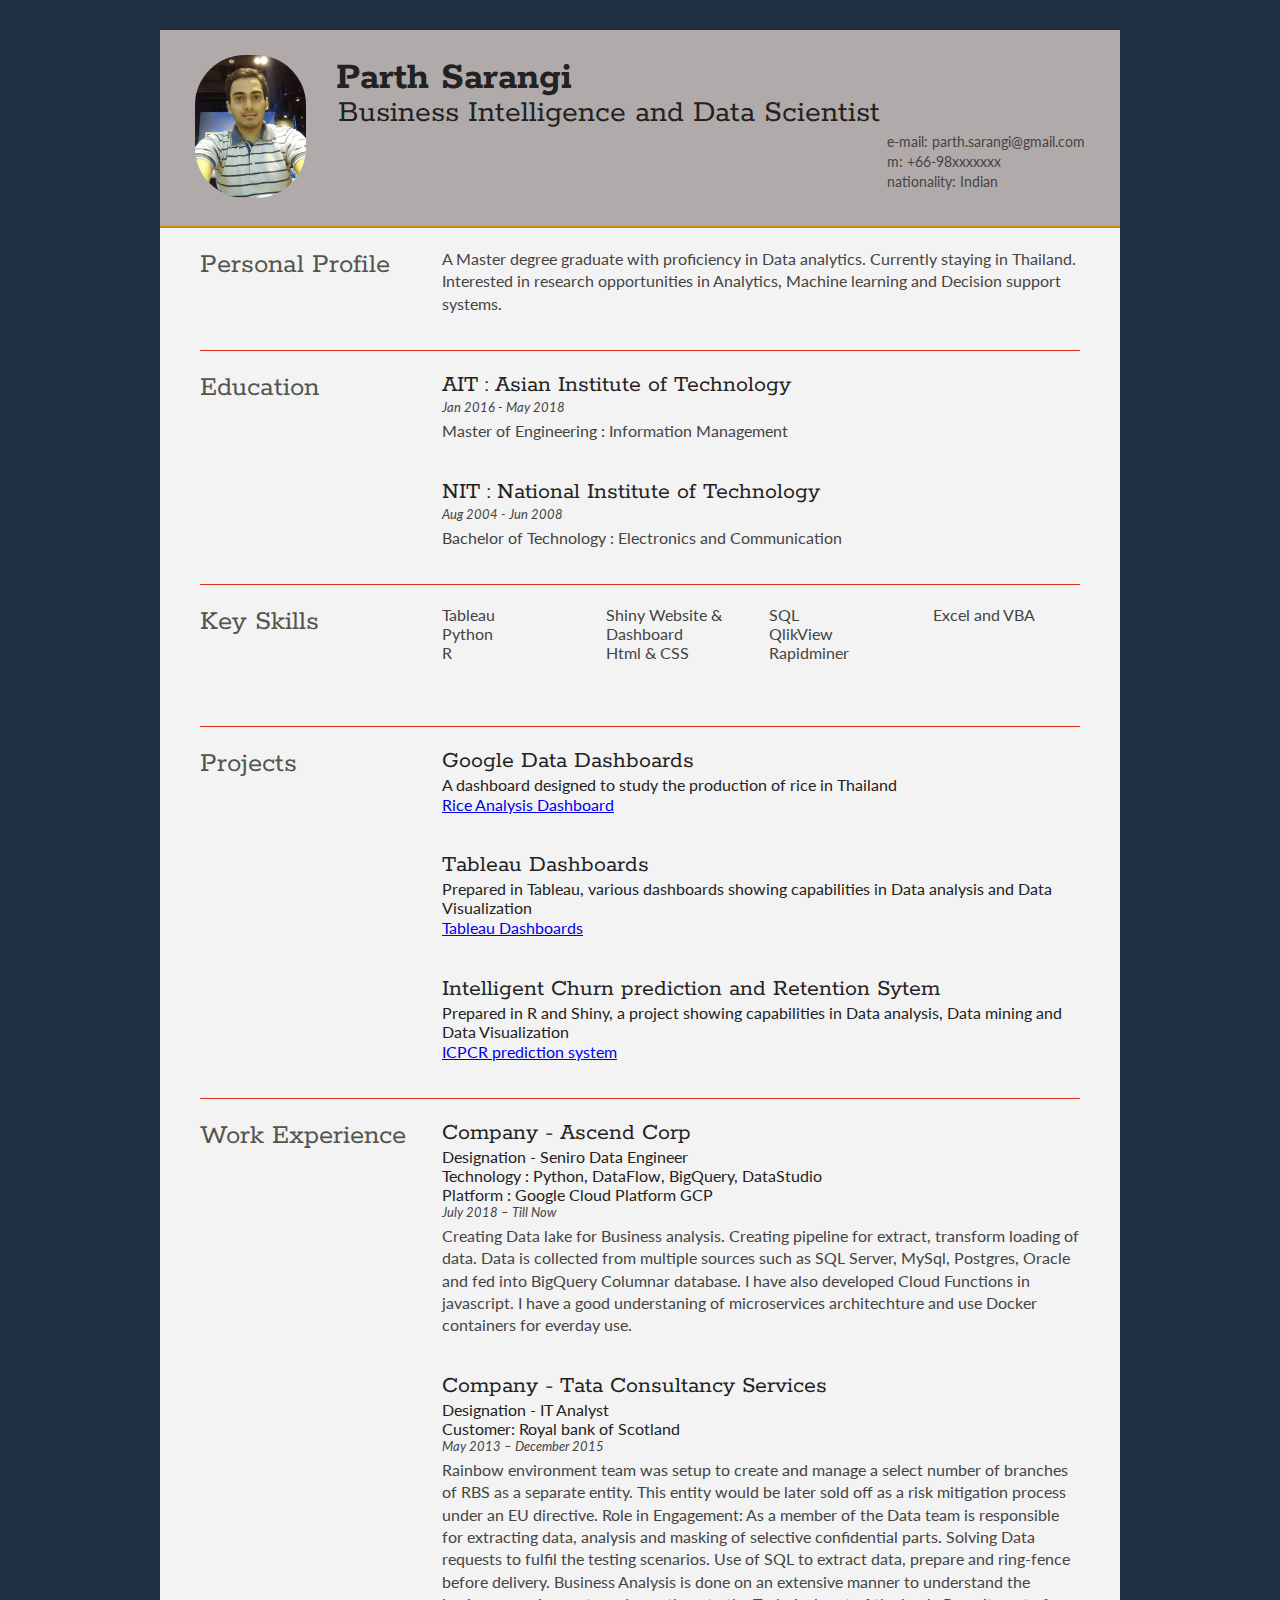
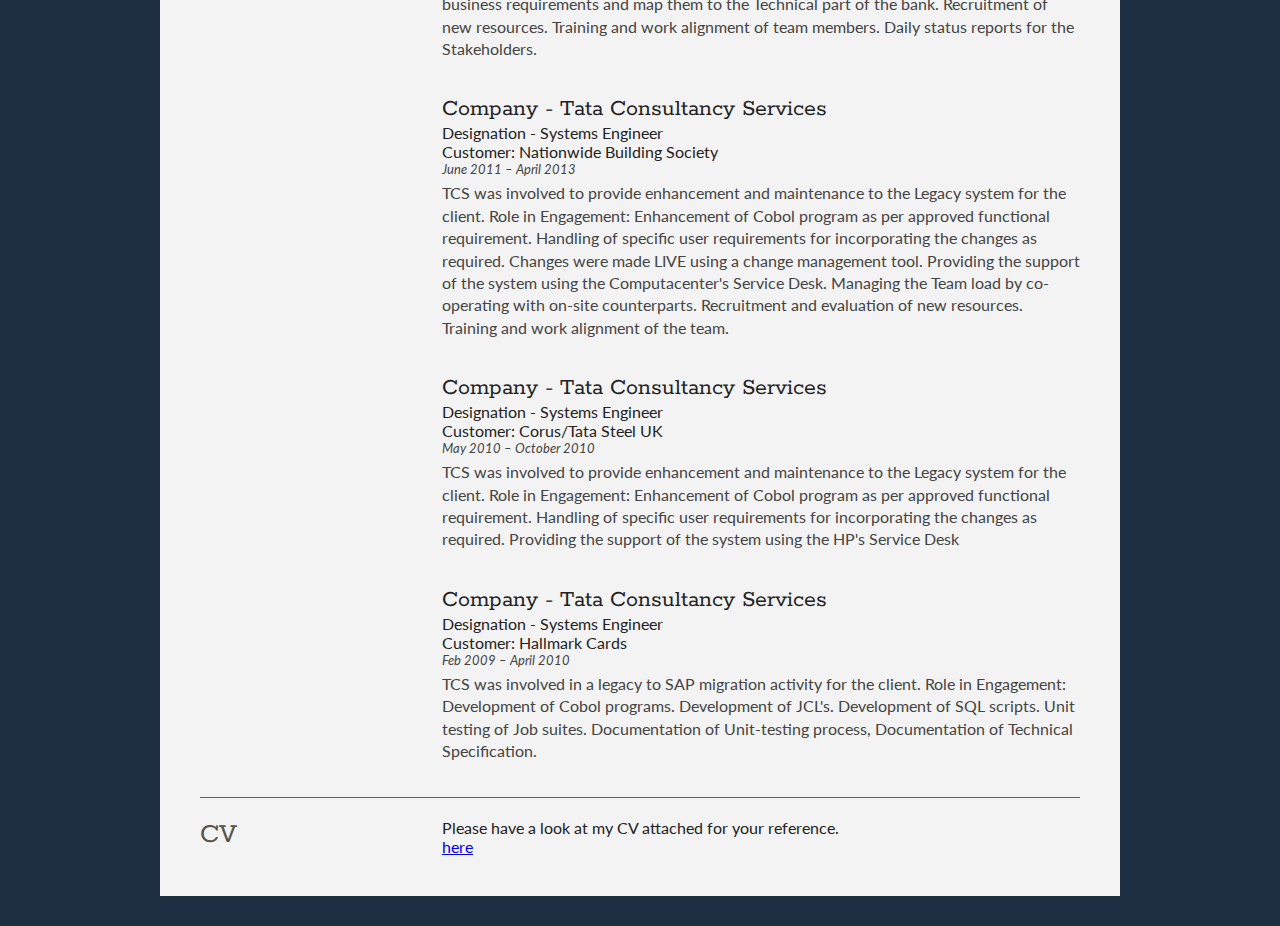
==== index.html @ 158eecb5 "updated the title" ====
<!DOCTYPE html>
<html>
<head>
	<title>Parth Sarangi - Curriculum Vitae</title>

	<meta name="viewport" content="width=device-width"/>
	<meta name="description" content="The Curriculum Vitae of Parth Sarangi."/>
	<meta charset="UTF-8">

	<link type="text/css" rel="stylesheet" href="style.css">
	<link href='http://fonts.googleapis.com/css?family=Rokkitt:400,700|Lato:400,300' rel='stylesheet' type='text/css'>

	<!--[if lt IE 9]>
	<script src="//html5shiv.googlecode.com/svn/trunk/html5.js"></script>
	<![endif]-->
</head>
<body id="top">
	<div id="cv" class="instaFade">
		<div class="mainDetails">
			<div id="headshot" class="quickFade">
				<img src="profile.jpg" alt="Alan Smith" />
			</div>

			<div id="name">
				<h1 class="quickFade delayTwo">Parth Sarangi</h1>
				<h2 class="quickFade delayThree">Business Intelligence and Data Scientist</h2>
			</div>

			<div id="contactDetails" class="quickFade delayFour">
				<ul>
					<li>e-mail: <a href="mailto:parth.sarangi@gmail.com" target="_blank">parth.sarangi@gmail.com</a></li>
					<!-- <li>web: <a target="_blank" href="http://www.spaxx.tk">www.spaxx.tx</a></li> -->
					<li>m: +66-98xxxxxxx</li>
					<li>nationality: Indian</li>
				</ul>
			</div>
			<div class="clear"></div>
		</div>

		<div id="mainArea" class="quickFade delayFive">
			<section>
				<article>
					<div class="sectionTitle">
						<h1>Personal Profile</h1>
					</div>

					<div class="sectionContent">
						<p>A Master degree graduate with proficiency in Data analytics. Currently staying in Thailand. Interested in research opportunities in Analytics, Machine learning and Decision support systems. </p>
					</div>
				</article>
				<div class="clear"></div>
			</section>
<!-- # adding commit -->
			<section>
				<div class="sectionTitle">
					<h1>Education</h1>
				</div>

				<div class="sectionContent">
					<article>
						<h2>AIT : Asian Institute of Technology</h2>
						<p class="subDetails">Jan 2016 - May 2018</p>
						<p>Master of Engineering : Information Management</p>
					</article>

					<article>
						<h2>NIT : National Institute of Technology</h2>
						<p class="subDetails">Aug 2004 - Jun 2008</p>
						<p>Bachelor of Technology : Electronics and Communication</p>
					</article>
				</div>
				<div class="clear"></div>
			</section>

			<section>
				<div class="sectionTitle">
					<h1>Key Skills</h1>
				</div>

				<div class="sectionContent">
					<ul class="keySkills">
                        <li>Tableau</li>
						<li>Python</li>
						<li>R</li>
						<li>Shiny Website &amp; Dashboard</li>
						<li>Html &amp; CSS</li>
						<li>SQL</li>
						<li>QlikView</li>
						<li>Rapidminer</li>
						<li>Excel and VBA</li>
						<li></li>
					</ul>
				</div>
				<div class="clear"></div>
			</section>

            <section>
                <div class="sectionTitle">
                    <h1>Projects</h1>
                </div>
                <div class="sectionContent">
										<article class="">
											<h2>Google Data Dashboards</h2>
											<h3>A dashboard designed to study the production of rice in Thailand</h3>
											<p>
											<a href="https://datastudio.google.com/reporting/ca6092b3-0557-4b6c-a7a0-af77e5c30822" target="_blank">Rice Analysis Dashboard</a>
											</p>
										</article>
										<article class="">
                        <h2>Tableau Dashboards</h2>
                        <h3>Prepared in Tableau, various dashboards showing capabilities in Data analysis and Data Visualization</h3>
                        <p>
                        <a href="https://public.tableau.com/profile/parth3690#!/" target="_blank">Tableau Dashboards</a>
                        </p>
                    </article>
                </div>
                <div class="sectionContent">
                        <article class="">
                            <h2>Intelligent Churn prediction and Retention Sytem</h2>
                            <h3>Prepared in R and Shiny, a project showing capabilities in Data analysis, Data mining and Data Visualization</h3>
                            <p>
                            <a href="https://parths-shiny.shinyapps.io/template_shiny/" target="_blank">ICPCR prediction system</a>
                            </p>
                        </article>
                    </div>
                    <div class="clear"></div>
            </section>


			<section>
				<div class="sectionTitle">
					<h1>Work Experience</h1>
				</div>

				<div class="sectionContent">
					<article>
						<h2>Company - Ascend Corp</h2>
						<h3>Designation - Seniro Data Engineer</h3>
						<h4>Technology : Python, DataFlow, BigQuery, DataStudio</h4>
						<h4>Platform : Google Cloud Platform GCP</h4>

						<p class="subDetails">July 2018 – Till Now</p>
						<p>Creating Data lake for Business analysis.
						Creating pipeline for extract, transform loading of data.
						Data is collected from multiple sources such as SQL Server, MySql, Postgres, Oracle and fed into BigQuery Columnar database.
						 I have also developed Cloud Functions in javascript. I have a good understaning of microservices architechture and use Docker containers for everday use.
					</p>
					</article>
					<article>
						<h2>Company - Tata Consultancy Services</h2>
						<h3>Designation - IT Analyst</h3>
						<h4>Customer: Royal bank of Scotland</h4>
						<p class="subDetails">May 2013 – December 2015</p>
						<p>Rainbow environment team was setup to create and manage a select number of  branches of RBS as a separate entity. This entity would be later sold off as a risk mitigation process under an EU directive. Role in Engagement: As a member of the Data team is responsible for extracting data, analysis and masking of selective confidential parts. Solving Data requests to fulfil the testing scenarios. Use of SQL to extract data, prepare and ring-fence before delivery. Business Analysis is done on an extensive manner to understand the business requirements and map them to the Technical part of the bank. Recruitment of new resources. Training and work alignment of team members. Daily status reports for the Stakeholders.</p>
					</article>

					<article>
						<h2>Company - Tata Consultancy Services</h2>
						<h3>Designation - Systems Engineer</h3>
						<h4>Customer: Nationwide Building Society</h4>
						<p class="subDetails">June 2011 – April 2013</p>
						<p>TCS was involved to provide enhancement and maintenance to the Legacy system for the client. Role in Engagement: Enhancement of Cobol program as per approved functional requirement. Handling of specific user requirements for incorporating the changes as required. Changes were made LIVE using a change management tool. Providing the support of the system using the Computacenter's Service Desk. Managing the Team load by co-operating with on-site counterparts. Recruitment and evaluation of new resources. Training and work alignment of the team.</p>
					</article>

					<article>
						<h2>Company - Tata Consultancy Services</h2>
						<h3>Designation - Systems Engineer</h3>
						<h4>Customer: Corus/Tata Steel UK</h4>
						<p class="subDetails">May 2010 – October 2010</p>
						<p>TCS was involved to provide enhancement and maintenance to the Legacy system for the client. Role in Engagement: Enhancement of Cobol program as per approved functional requirement. Handling of specific user requirements for incorporating the changes as required. Providing the support of the system using the HP's Service Desk</p>
					</article>

					<article>
						<h2>Company - Tata Consultancy Services</h2>
						<h3>Designation - Systems Engineer</h3>
						<h4>Customer: Hallmark Cards</h4>
						<p class="subDetails">Feb 2009 – April 2010</p>
						<p>TCS was involved in a legacy to SAP migration activity for the client. Role in    Engagement: Development of Cobol programs. Development of JCL's. Development of SQL scripts. Unit testing of Job suites. Documentation of Unit-testing process,
							Documentation of Technical Specification.</p>
						</article>
					</div>
					<div class="clear"></div>
				</section>


<section>
	<div class="sectionTitle">
		<h1>CV</h1>
	</div>
	<div class="sectionContent">
		<article>
			Please have a look at my CV attached for your reference. <br>
			<a href="newCV.pdf" target="blank">here</a>
		</article>
	</div>
	<div class="clear"></div>
</section>

			</div>
		</div>

</body>
</html>
---- style.css ----
html,body,div,span,object,iframe,h1,h2,h3,h4,h5,h6,p,blockquote,pre,abbr,address,cite,code,del,dfn,em,img,ins,kbd,q,samp,small,strong,sub,sup,var,b,i,dl,dt,dd,ol,ul,li,fieldset,form,label,legend,table,caption,tbody,tfoot,thead,tr,th,td,article,aside,canvas,details,figcaption,figure,footer,header,hgroup,menu,nav,section,summary,time,mark,audio,video {
border:0;
font:inherit;
font-size:100%;
margin:0;
padding:2;
vertical-align:baseline;
}

article,aside,details,figcaption,figure,footer,header,hgroup,menu,nav,section {
display:block;
}

html, body {background: #1e2f41; font-family: 'Lato', helvetica, arial, sans-serif; font-size: 16px; color: #222;}

.clear {clear: both;}

p {
	font-size: 1em;
	line-height: 1.4em;
	margin-bottom: 35px;
	color: #444;
}

#cv {
	width: 100%;
	max-width: 75%;
	background: #f3f3f3;
	margin: 30px auto;
}

.mainDetails {
	padding: 25px 35px;
	border-bottom: 2px solid #cf8a05;
	background: #b1aaaa;
}

#name h1 {
	font-size: 2.5em;
	font-weight: 700;
	font-family: 'Rokkitt', Helvetica, Arial, sans-serif;
	margin-bottom: -6px;
}

#name h2 {
	font-size: 2em;
	margin-left: 2px;
	font-family: 'Rokkitt', Helvetica, Arial, sans-serif;
}

#mainArea {
	padding: 0 40px;
}

#headshot {
	width: 12.5%;
	float: left;
	margin-right: 30px;
}

#headshot img {
	width: 100%;
	height: auto;
	-webkit-border-radius: 50px;
	border-radius: 50px;
}

#name {
	float: left;
}

#contactDetails {
	float: right;
}

#contactDetails ul {
	list-style-type: none;
	font-size: 0.9em;
	margin-top: 2px;
}

#contactDetails ul li {
	margin-bottom: 3px;
	color: #444;
}

#contactDetails ul li a, a[href^=tel] {
	color: #444; 
	text-decoration: none;
	-webkit-transition: all .3s ease-in;
	-moz-transition: all .3s ease-in;
	-o-transition: all .3s ease-in;
	-ms-transition: all .3s ease-in;
	transition: all .3s ease-in;
}

#contactDetails ul li a:hover { 
	color: #cf8a05;
}


section {
	border-top: 1px solid #d42f17;
	padding: 20px 0 0;
}

section:first-child {
	border-top: 0;
}

section:last-child {
	padding: 20px 0 40px;
}

.sectionTitle {
	float: left;
	width: 25%;
}

.sectionContent {
	float: right;
	width: 72.5%;
}

.sectionTitle h1 {
	font-family: 'Rokkitt', Helvetica, Arial, sans-serif;
	font-style: normal;
	font-size: 1.8em;
	color: #54544e;
}

.sectionContent h2 {
	font-family: 'Rokkitt', Helvetica, Arial, sans-serif;
	font-size: 1.5em;
	margin-bottom: 0px;
}

.subDetails {
	font-size: 0.8em;
	font-style: italic;
	margin-bottom: 3px;
}

.keySkills {
	padding-inline-start: 0%;
	list-style-type: none;
	-moz-column-count:3;
	-webkit-column-count:3;
	column-count:4;
	margin-bottom: 10%;
	font-size: 1em;
	color: #444;
}

.keySkills ul li {
	margin-bottom: 3px;
}

@media all and (min-width: 602px) and (max-width: 800px) {
	#headshot {
		display: none;
	}
	
	.keySkills {
	-moz-column-count:2;
	-webkit-column-count:2;
	column-count:2;
	}
}

@media all and (max-width: 601px) {
	#cv {
		width: 95%;
		margin: 10px auto;
		min-width: 280px;
	}
	
	#headshot {
		display: none;
	}
	
	#name, #contactDetails {
		float: none;
		width: 100%;
		text-align: center;
	}
	
	.sectionTitle, .sectionContent {
		float: none;
		width: 100%;
	}
	
	.sectionTitle {
		margin-left: -2px;
		font-size: 1.25em;
	}
	
	.keySkills {
		-moz-column-count:2;
		-webkit-column-count:2;
		column-count:2;
	}
}

@media all and (max-width: 480px) {
	.mainDetails {
		padding: 15px 15px;
	}
	
	section {
		padding: 15px 0 0;
	}
	
	#mainArea {
		padding: 0 25px;
	}

	
	.keySkills {
	-moz-column-count:1;
	-webkit-column-count:1;
	column-count:1;
	}
	
	#name h1 {
		line-height: .8em;
		margin-bottom: 4px;
	}
}

@media print {
    #cv {
        width: 100%;
    }
}

@-webkit-keyframes reset {
	0% {
		opacity: 0;
	}
	100% {
		opacity: 0;
	}
}

@-webkit-keyframes fade-in {
	0% {
		opacity: 0;
	}
	40% {
		opacity: 0;
	}
	100% {
		opacity: 1;
	}
}

@-moz-keyframes reset {
	0% {
		opacity: 0;
	}
	100% {
		opacity: 0;
	}
}

@-moz-keyframes fade-in {
	0% {
		opacity: 0;
	}
	40% {
		opacity: 0;
	}
	100% {
		opacity: 1;
	}
}

@keyframes reset {
	0% {
		opacity: 0;
	}
	100% {
		opacity: 0;
	}
}

@keyframes fade-in {
	0% {
		opacity: 0;
	}
	40% {
		opacity: 0;
	}
	100% {
		opacity: 1;
	}
}

.instaFade {
    -webkit-animation-name: reset, fade-in;
    -webkit-animation-duration: 1.5s;
    -webkit-animation-timing-function: ease-in;
	
	-moz-animation-name: reset, fade-in;
    -moz-animation-duration: 1.5s;
    -moz-animation-timing-function: ease-in;
	
	animation-name: reset, fade-in;
    animation-duration: 1.5s;
    animation-timing-function: ease-in;
}

.quickFade {
    -webkit-animation-name: reset, fade-in;
    -webkit-animation-duration: 2.5s;
    -webkit-animation-timing-function: ease-in;
	
	-moz-animation-name: reset, fade-in;
    -moz-animation-duration: 2.5s;
    -moz-animation-timing-function: ease-in;
	
	animation-name: reset, fade-in;
    animation-duration: 2.5s;
    animation-timing-function: ease-in;
}
 
.delayOne {
	-webkit-animation-delay: 0, .5s;
	-moz-animation-delay: 0, .5s;
	animation-delay: 0, .5s;
}

.delayTwo {
	-webkit-animation-delay: 0, 1s;
	-moz-animation-delay: 0, 1s;
	animation-delay: 0, 1s;
}

.delayThree {
	-webkit-animation-delay: 0, 1.5s;
	-moz-animation-delay: 0, 1.5s;
	animation-delay: 0, 1.5s;
}

.delayFour {
	-webkit-animation-delay: 0, 2s;
	-moz-animation-delay: 0, 2s;
	animation-delay: 0, 2s;
}

.delayFive {
	-webkit-animation-delay: 0, 2.5s;
	-moz-animation-delay: 0, 2.5s;
	animation-delay: 0, 2.5s;
}
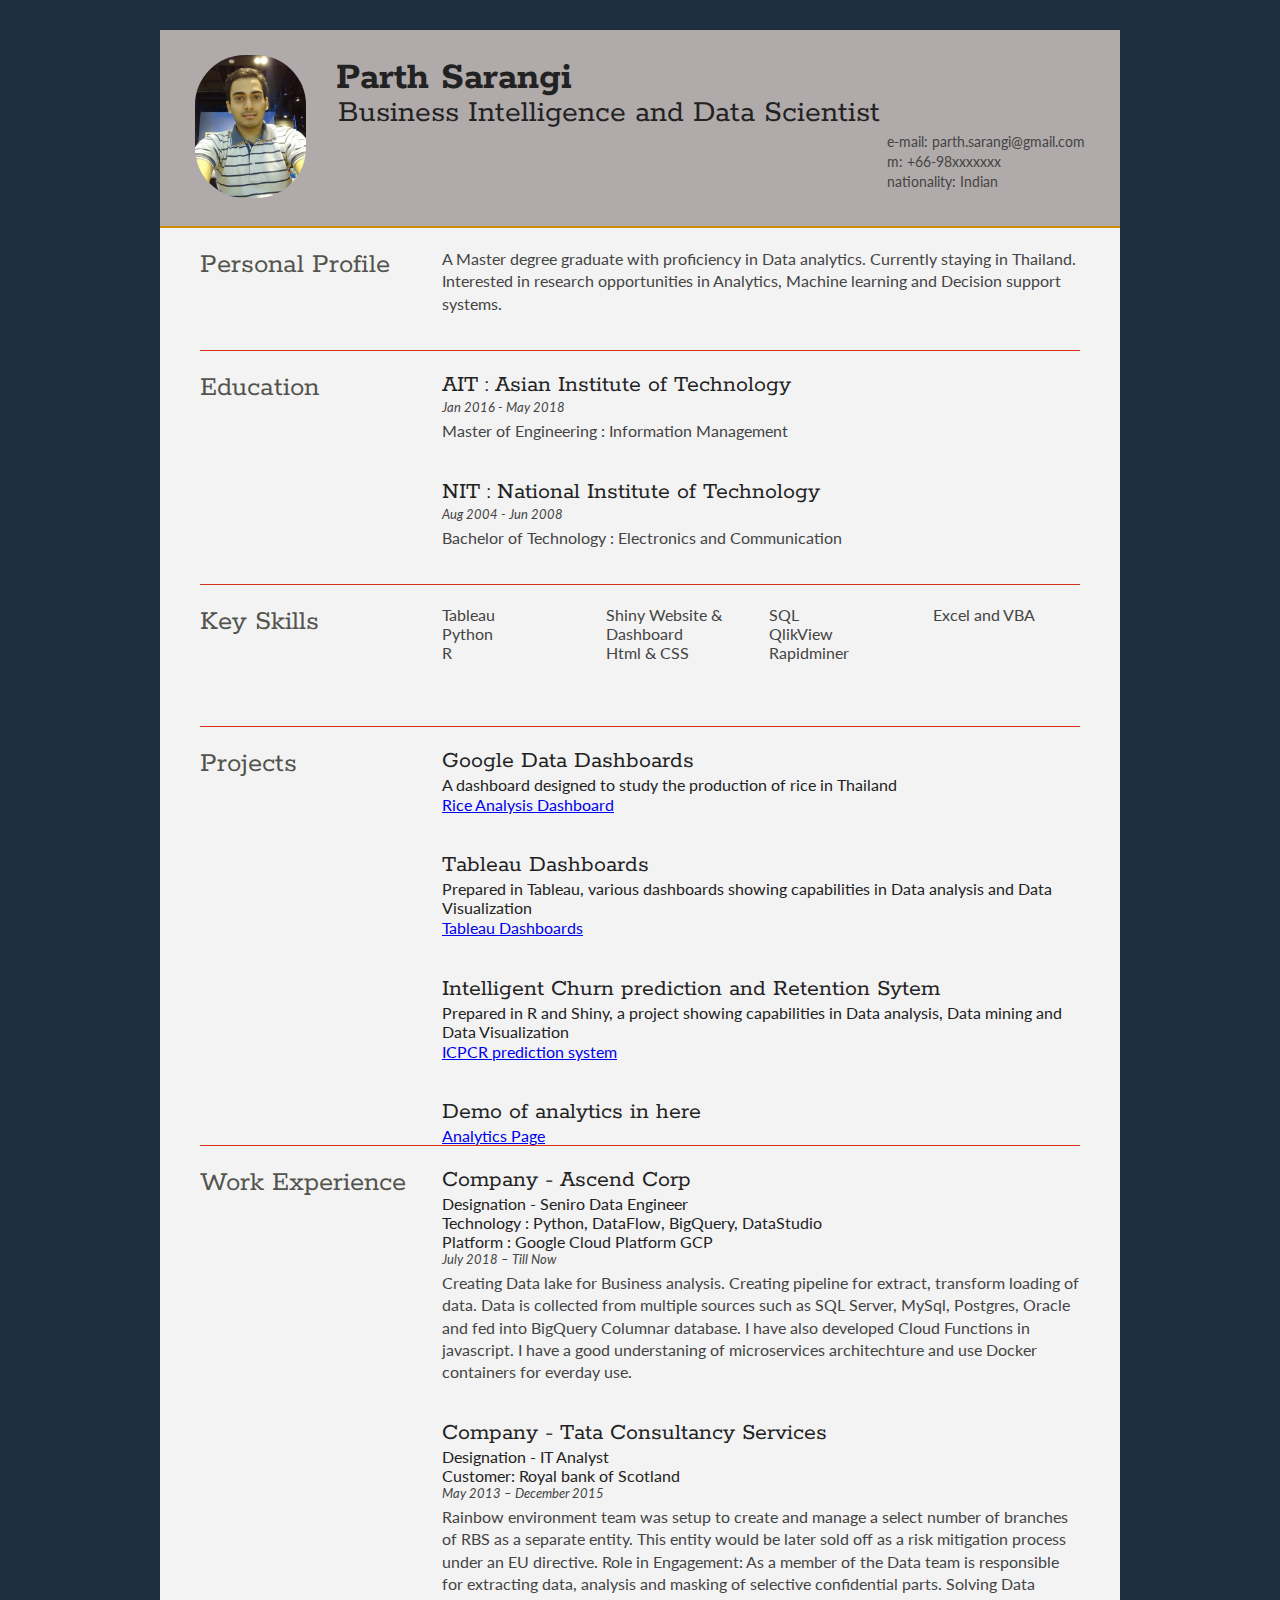
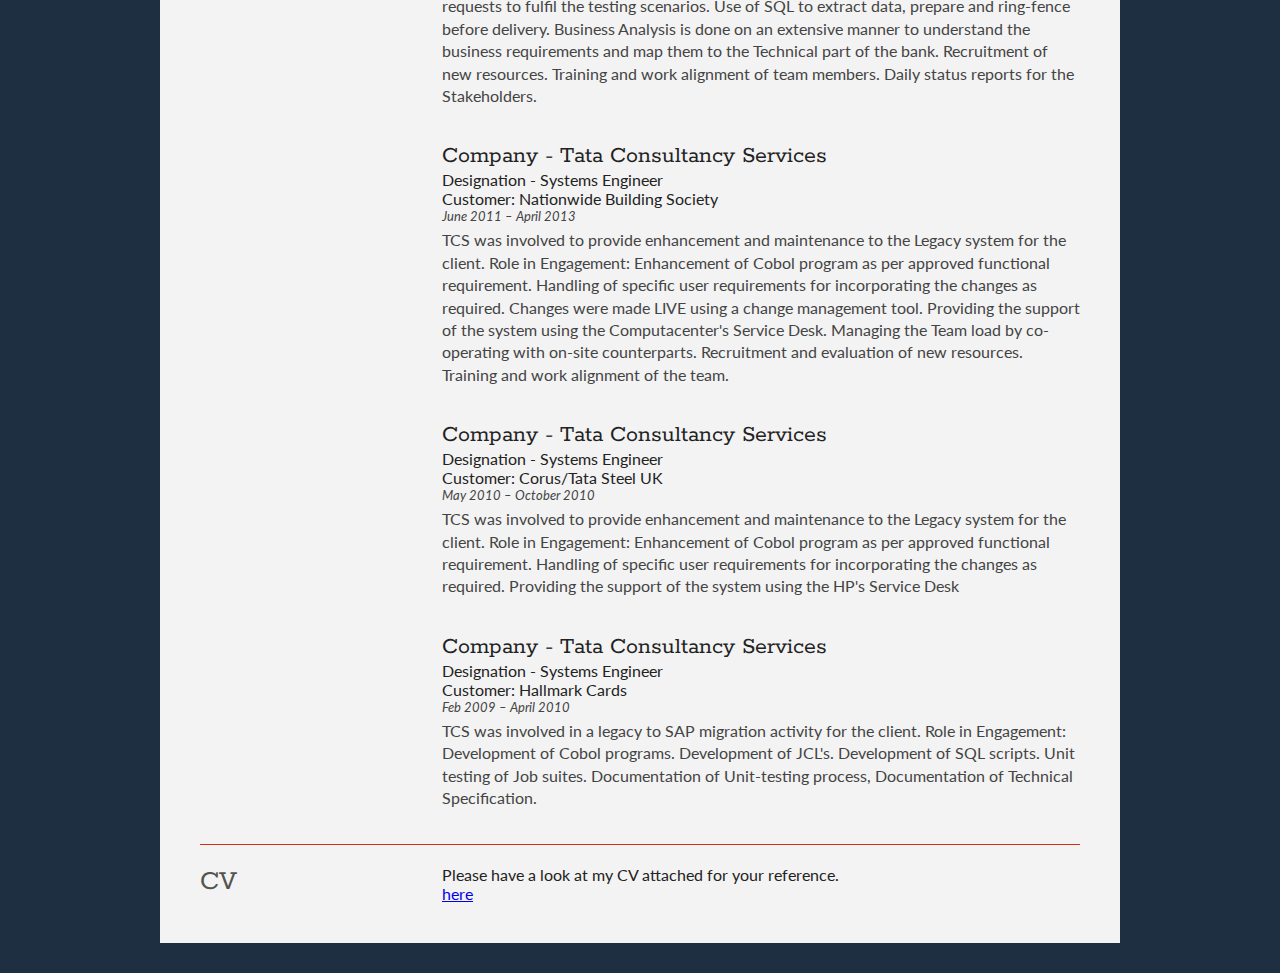
==== commit 4b2a512e: "testing auto load" ====
--- a/index.html
+++ b/index.html
@@ -122,7 +122,13 @@
                             <a href="https://parths-shiny.shinyapps.io/template_shiny/" target="_blank">ICPCR prediction system</a>
                             </p>
                         </article>
-                    </div>
+				</div>
+				<div class="sectionContent">
+					<article>
+						<h2>Demo of analytics in here</h2>
+						<a href="analytics.html" target="_blank"> Analytics Page</a>
+					</article>
+				</div>	
                     <div class="clear"></div>
             </section>
 
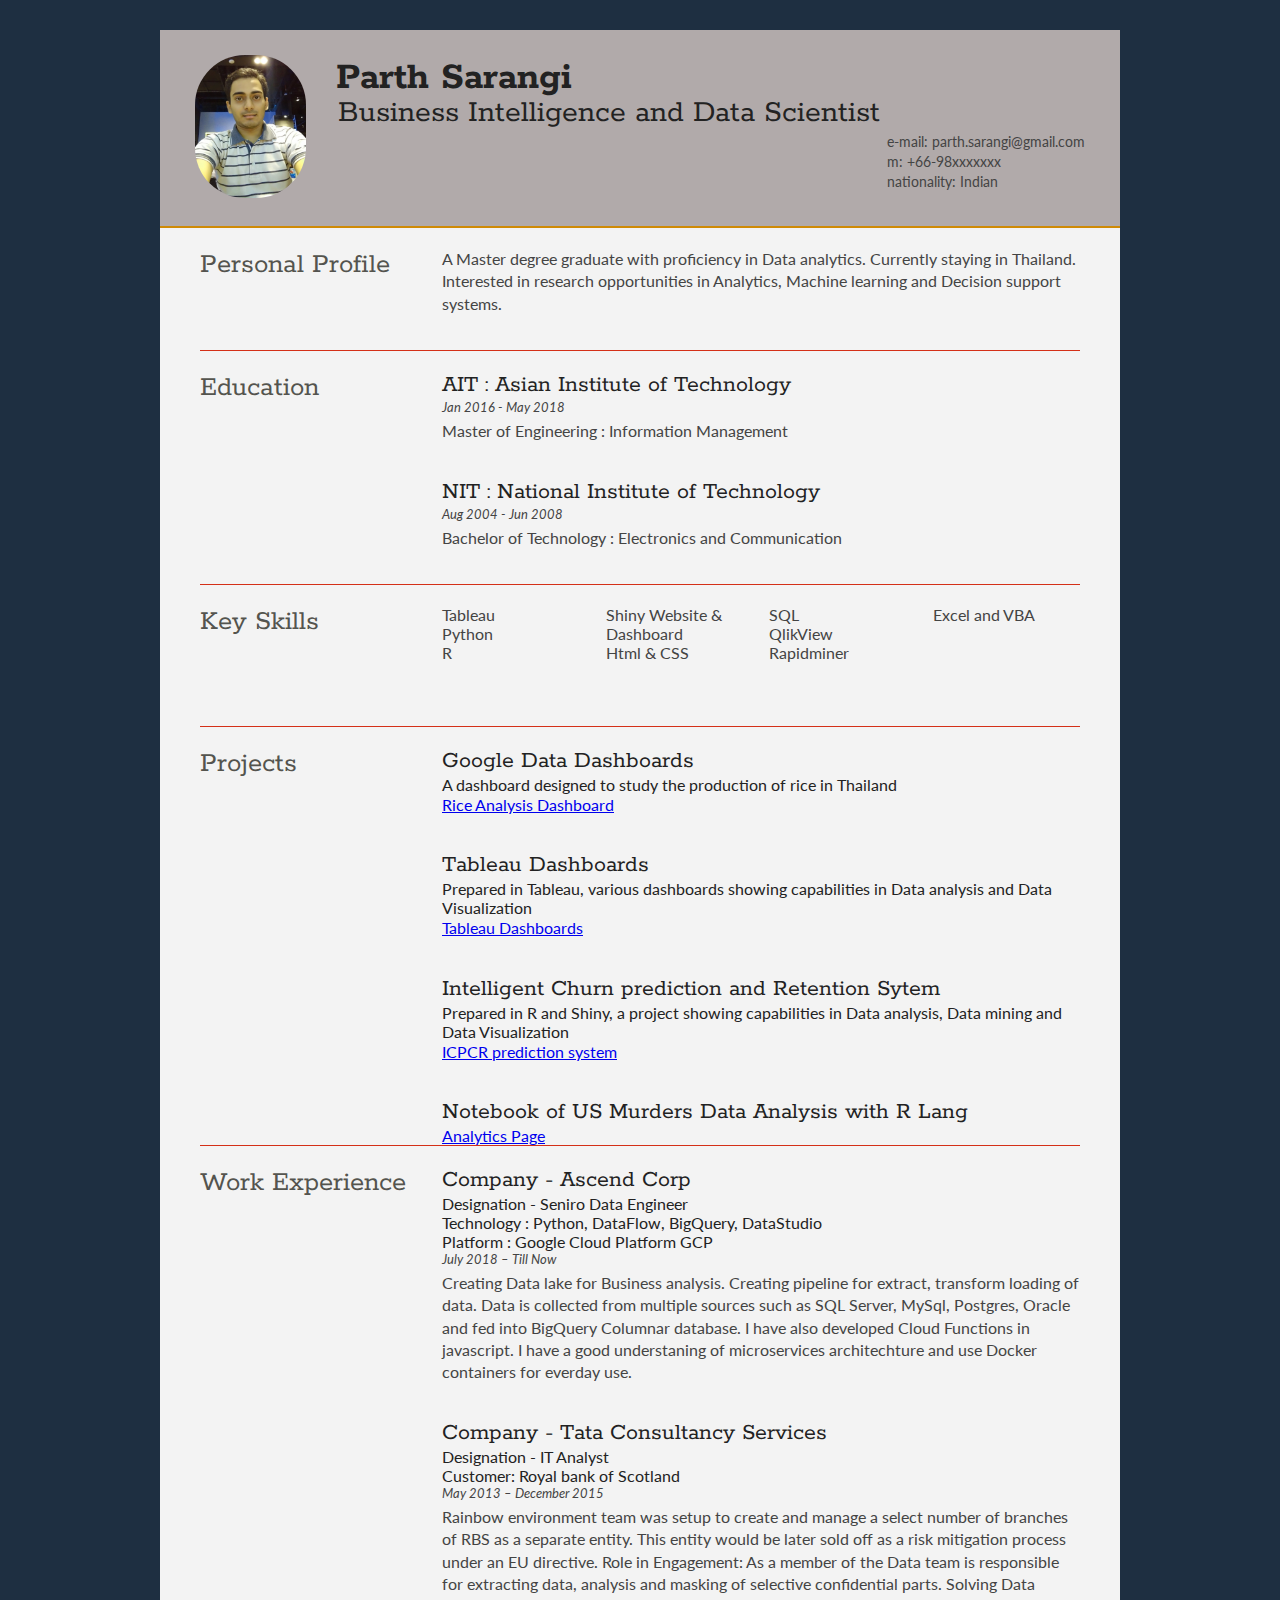
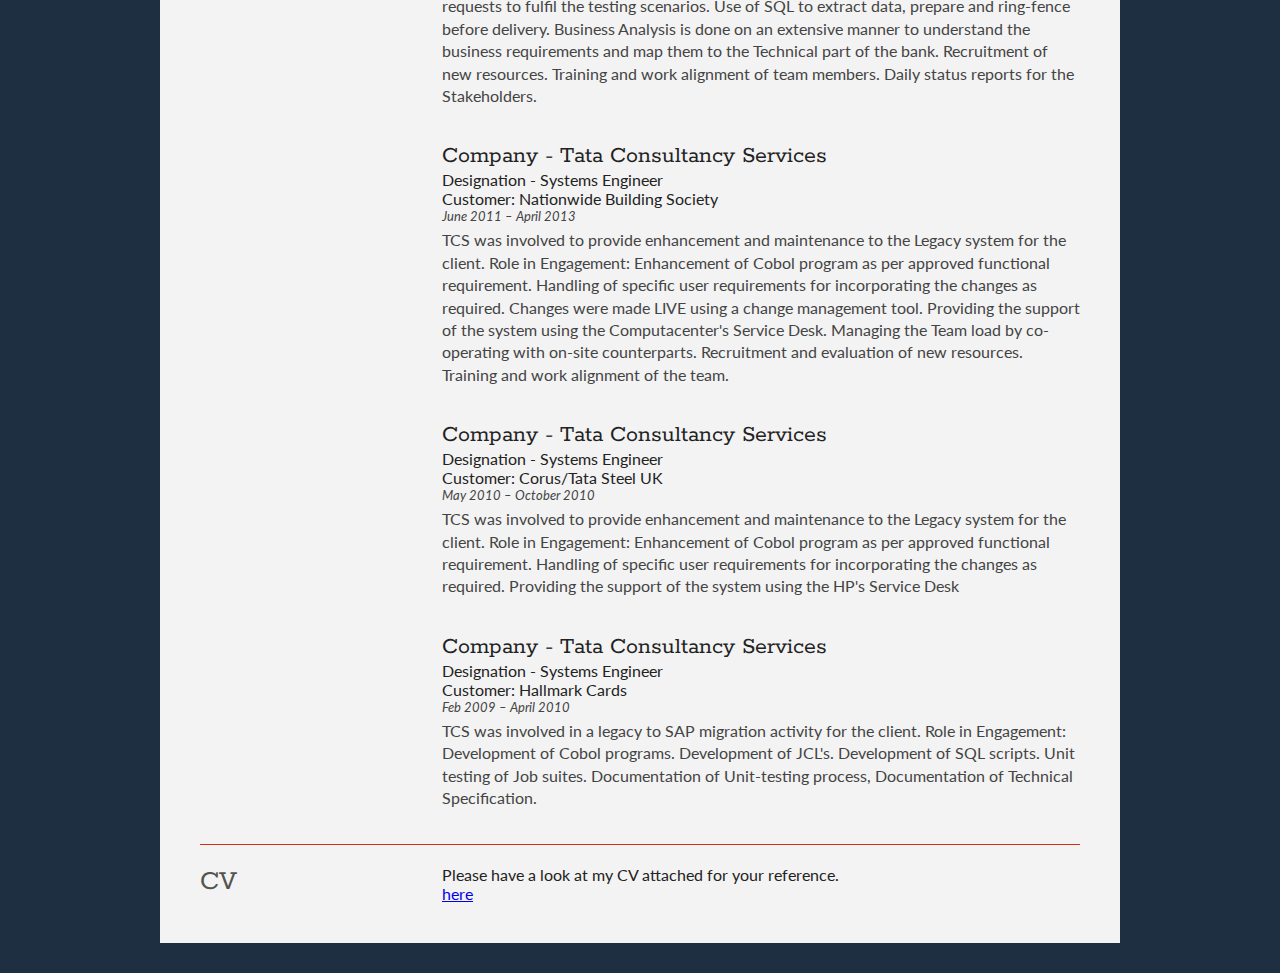
==== commit d88bda77: "added ggplot murders" ====
--- a/index.html
+++ b/index.html
@@ -123,13 +123,13 @@
                             </p>
                         </article>
 				</div>
-				<div class="sectionContent">
-					<article>
-						<h2>Demo of analytics in here</h2>
-						<a href="analytics.html" target="_blank"> Analytics Page</a>
-					</article>
-				</div>	
-                    <div class="clear"></div>
+								<div class="sectionContent">
+									<article>
+										<h2>Notebook of US Murders Data Analysis with R Lang</h2>
+										<a href="r_lang_ggplot.htm" target="_blank"> Analytics Page</a>
+									</article>
+								</div>
+            		<div class="clear"></div>
             </section>
 
 
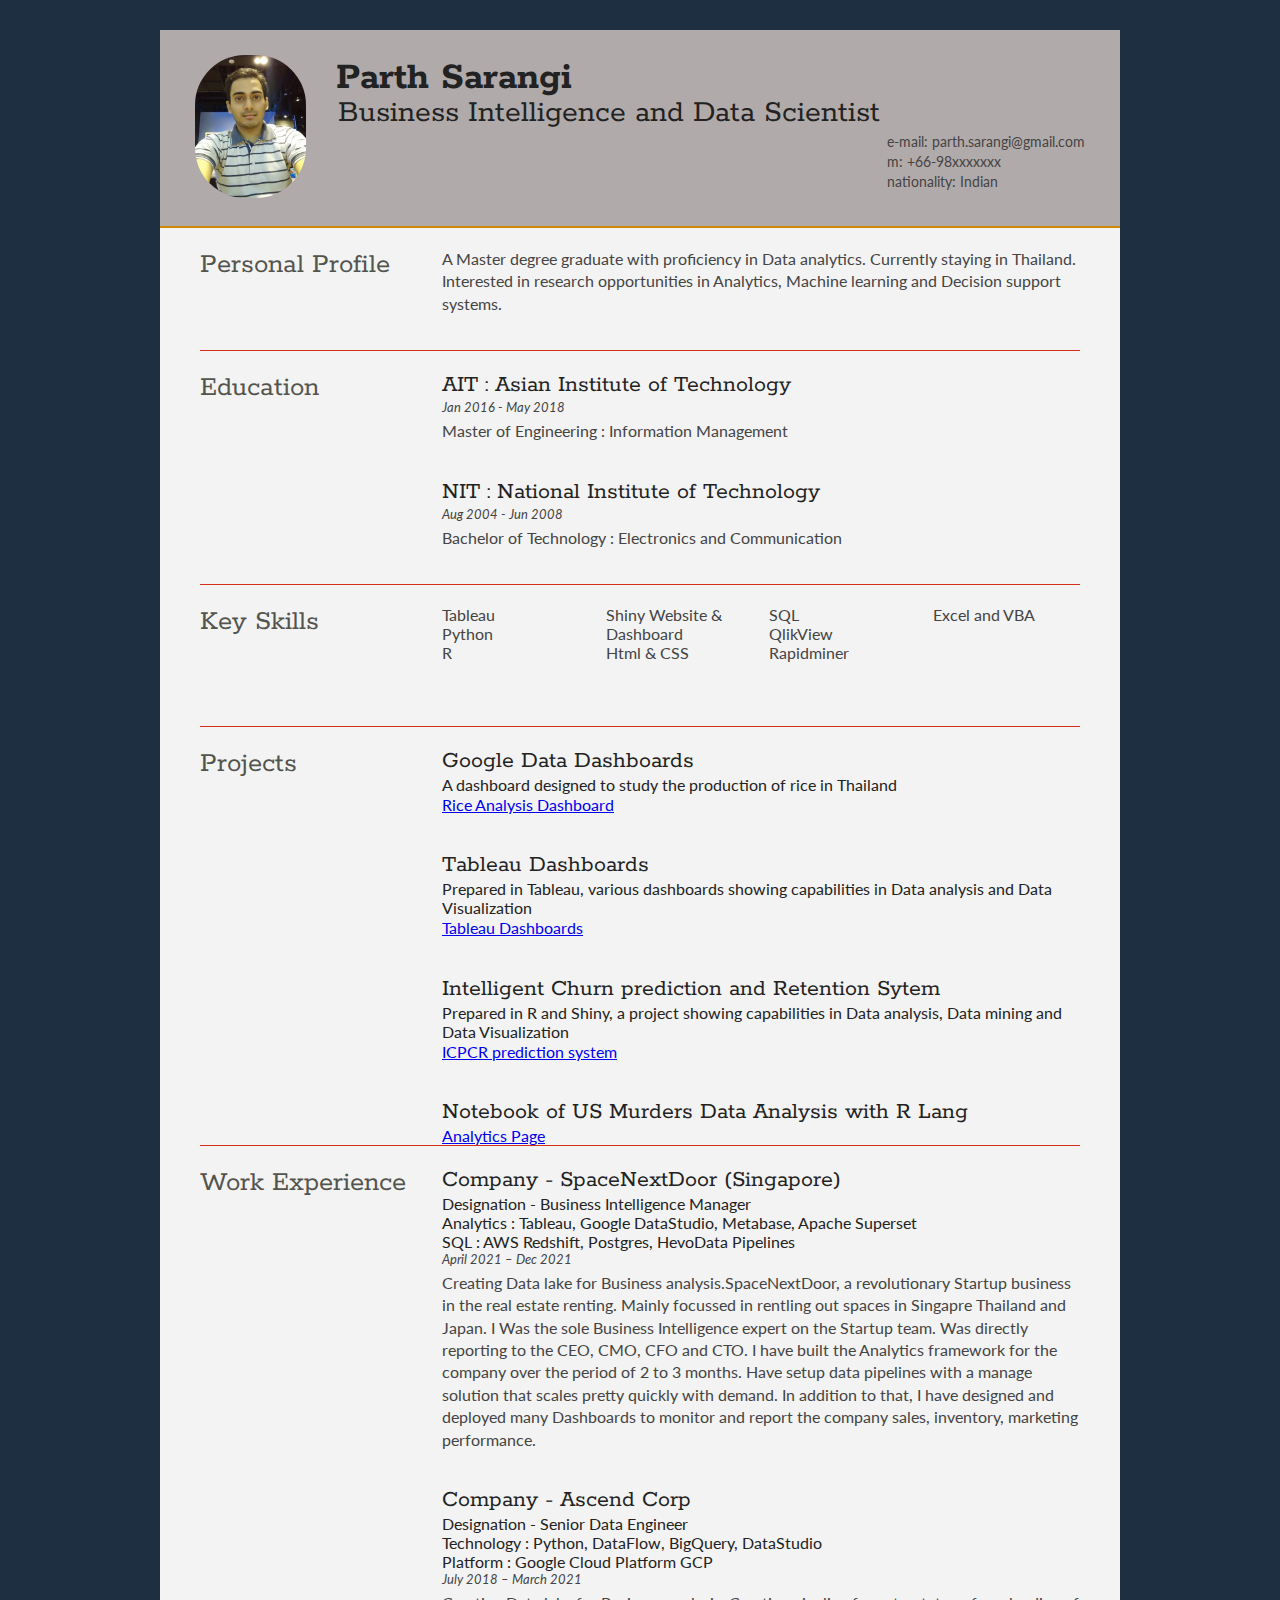
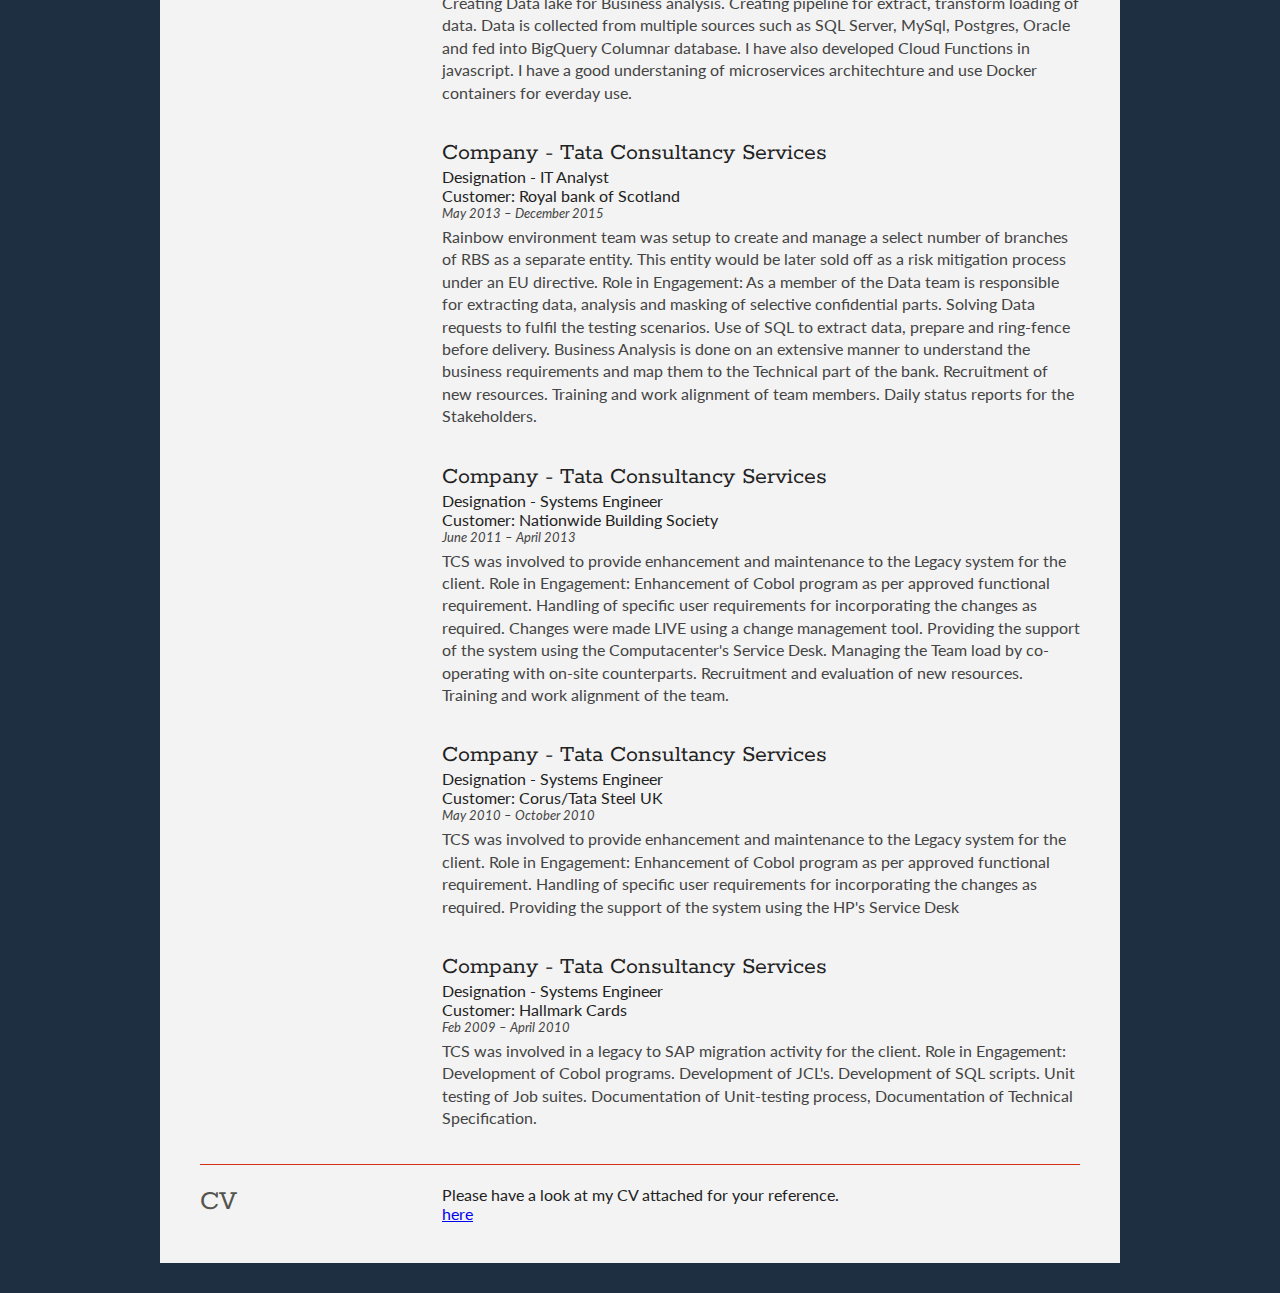
==== commit 2d379833: "Added SND details" ====
--- a/index.html
+++ b/index.html
@@ -2,6 +2,7 @@
 <html>
 <head>
 	<title>Parth Sarangi - Curriculum Vitae</title>
+	<!-- hey this is a commnet -->
 
 	<meta name="viewport" content="width=device-width"/>
 	<meta name="description" content="The Curriculum Vitae of Parth Sarangi."/>
@@ -13,6 +14,16 @@
 	<!--[if lt IE 9]>
 	<script src="//html5shiv.googlecode.com/svn/trunk/html5.js"></script>
 	<![endif]-->
+	<!-- Global site tag (gtag.js) - Google Analytics -->
+	<script async src="https://www.googletagmanager.com/gtag/js?id=G-WD97S4SE5M"></script>
+	<script>
+	window.dataLayer = window.dataLayer || [];
+	function gtag(){dataLayer.push(arguments);}
+	gtag('js', new Date());
+
+	gtag('config', 'G-WD97S4SE5M');
+	</script>
+
 </head>
 <body id="top">
 	<div id="cv" class="instaFade">
@@ -140,12 +151,28 @@
 
 				<div class="sectionContent">
 					<article>
+						<h2>Company - SpaceNextDoor (Singapore)</h2>
+						<h3>Designation - Business Intelligence Manager</h3>
+						<h4>Analytics  : Tableau, Google DataStudio, Metabase, Apache Superset </h4>
+						<h4>SQL        : AWS Redshift, Postgres, HevoData Pipelines </h4>
+
+						<p class="subDetails">
+							April 2021 – Dec 2021
+						</p>
+						<p>
+							Creating Data lake for Business analysis.SpaceNextDoor, a revolutionary Startup business in the real estate renting. Mainly focussed in rentling out spaces in Singapre Thailand and Japan.
+							I Was the sole Business Intelligence expert on the Startup team. Was directly reporting to the CEO, CMO, CFO and CTO. I have built the Analytics framework for the company over the period of 2 to 3 months.
+							Have setup data pipelines with a manage solution that scales pretty quickly with demand. 
+							In addition to that, I have designed and deployed many Dashboards to monitor and report the company sales, inventory, marketing performance.
+						</p>
+					</article>
+					<article>
 						<h2>Company - Ascend Corp</h2>
-						<h3>Designation - Seniro Data Engineer</h3>
+						<h3>Designation - Senior Data Engineer</h3>
 						<h4>Technology : Python, DataFlow, BigQuery, DataStudio</h4>
 						<h4>Platform : Google Cloud Platform GCP</h4>
 
-						<p class="subDetails">July 2018 – Till Now</p>
+						<p class="subDetails">July 2018 – March 2021</p>
 						<p>Creating Data lake for Business analysis.
 						Creating pipeline for extract, transform loading of data.
 						Data is collected from multiple sources such as SQL Server, MySql, Postgres, Oracle and fed into BigQuery Columnar database.
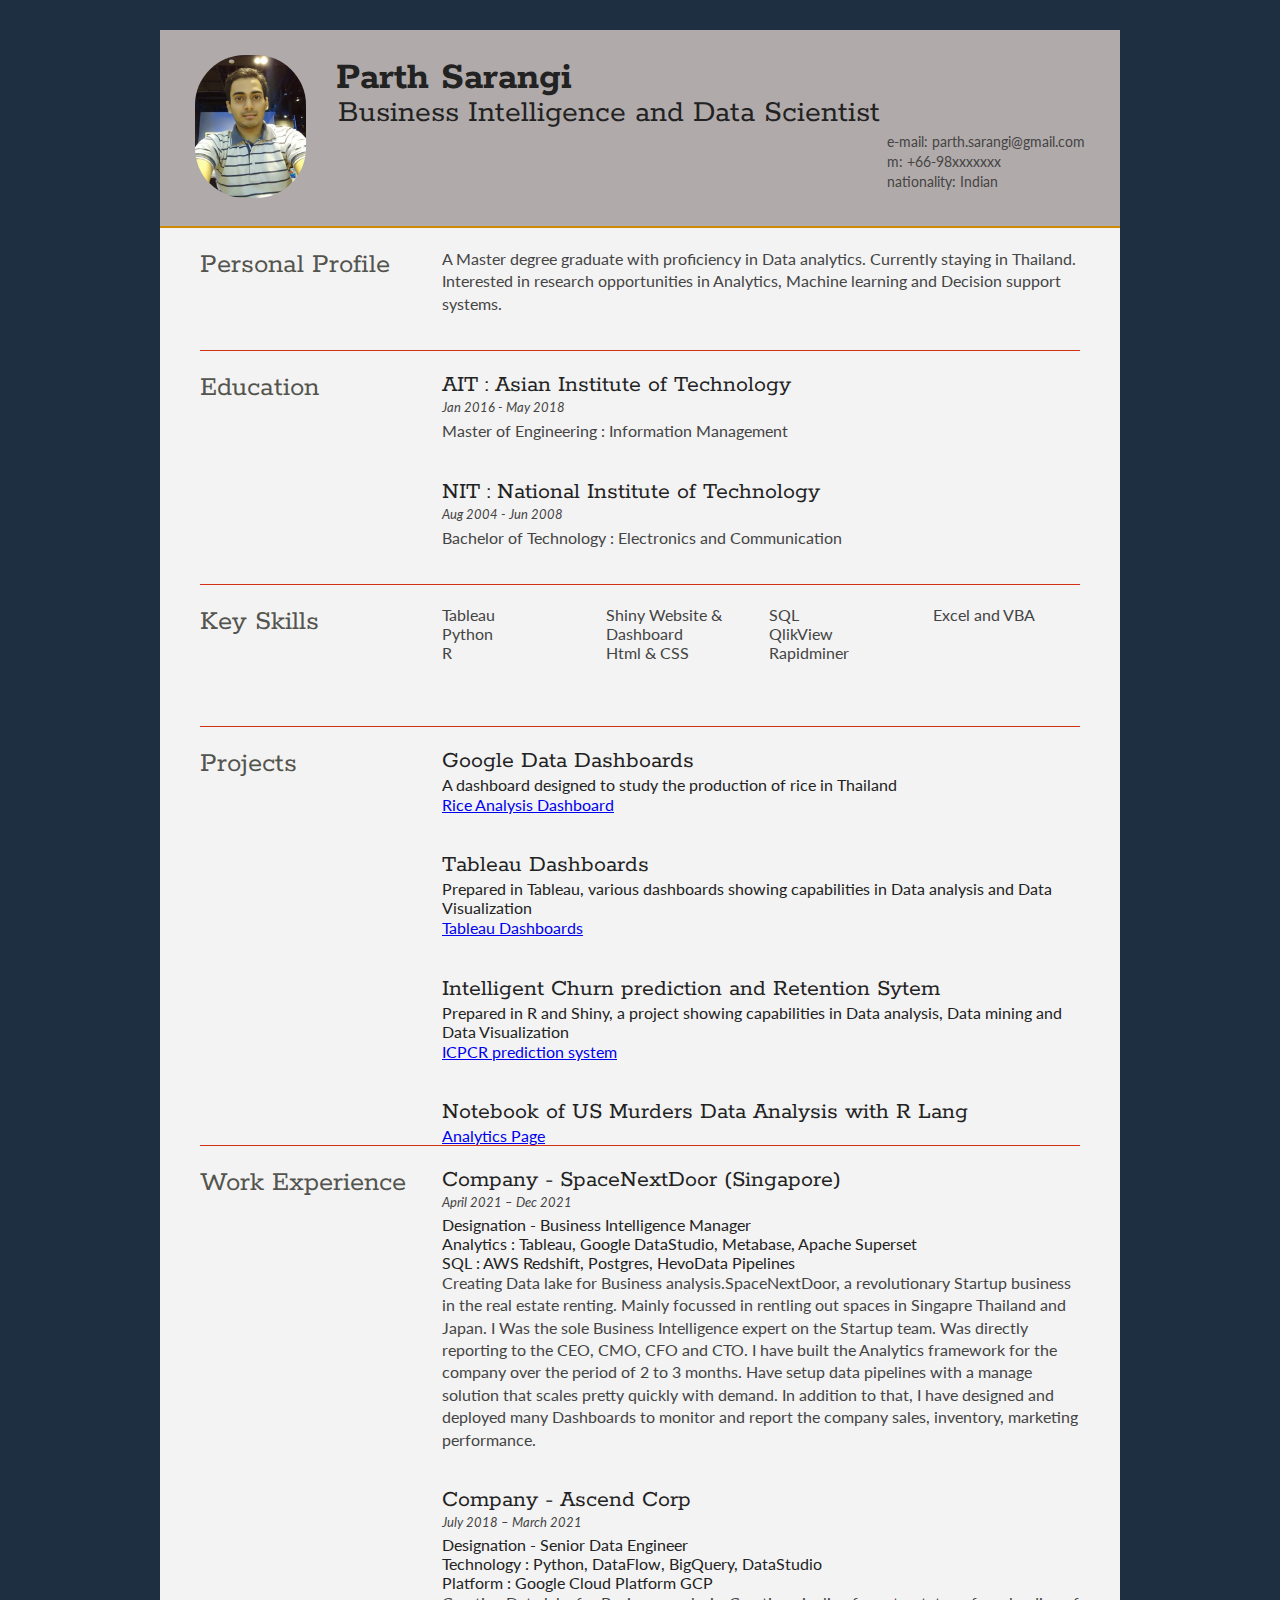
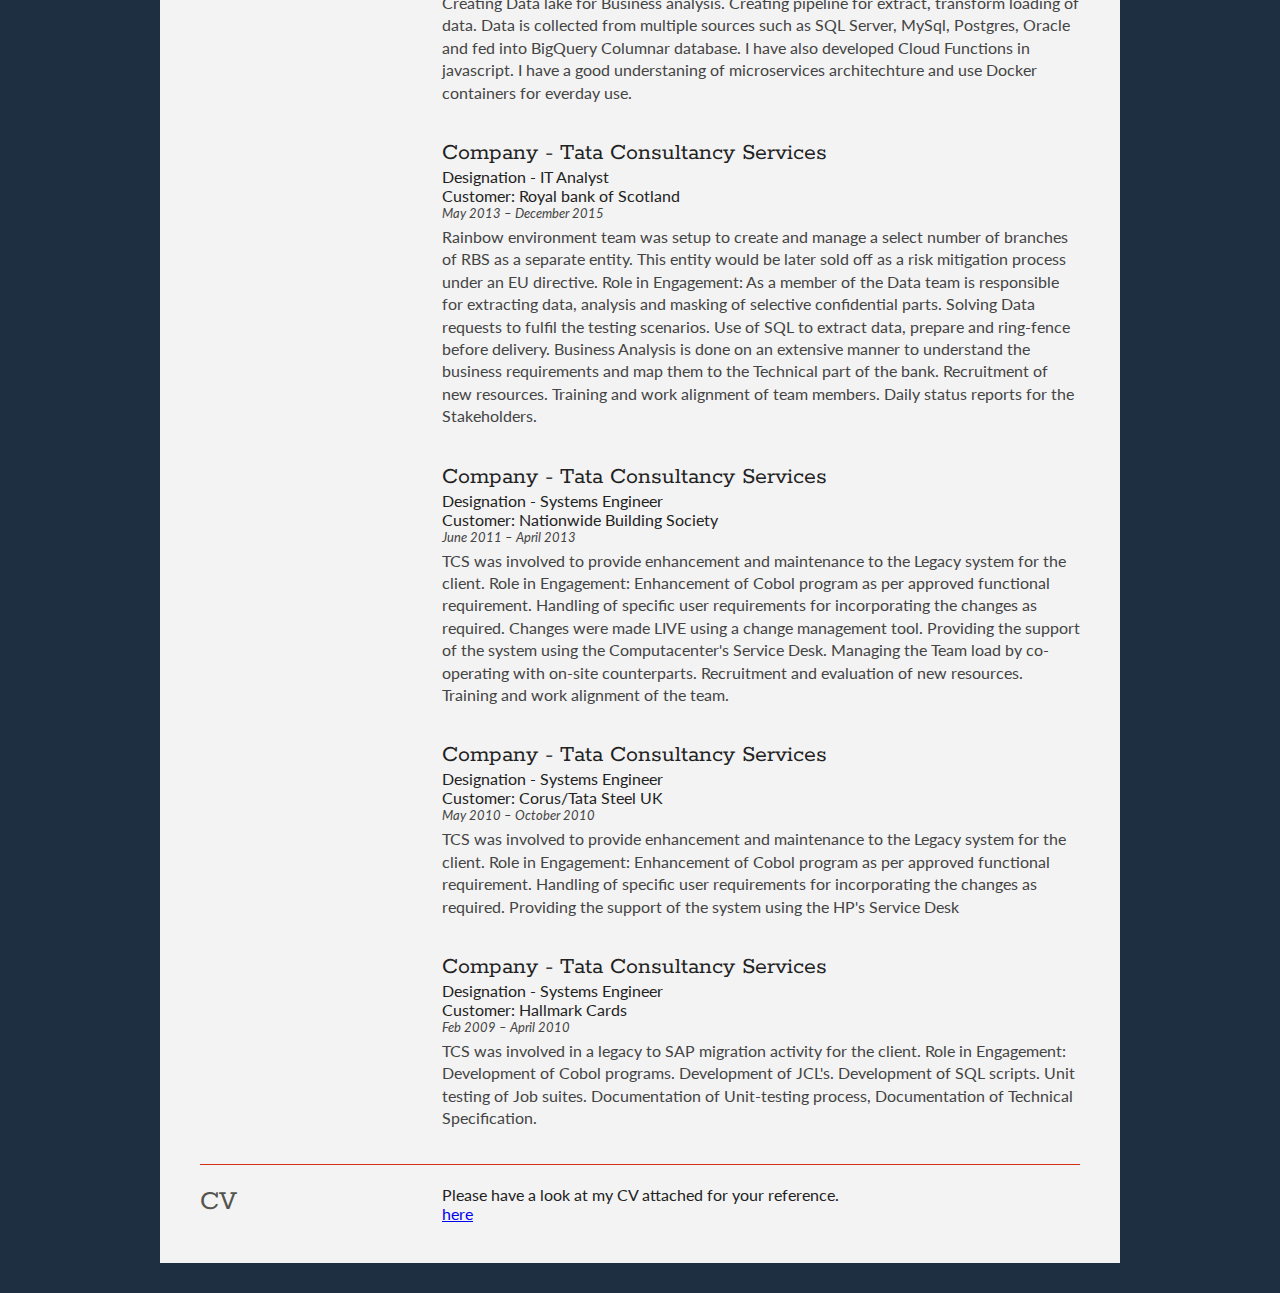
==== commit e1ca9217: "rearranged dates" ====
--- a/index.html
+++ b/index.html
@@ -152,13 +152,13 @@
 				<div class="sectionContent">
 					<article>
 						<h2>Company - SpaceNextDoor (Singapore)</h2>
+						<p class="subDetails">
+							April 2021 – Dec 2021
+						</p>
+
 						<h3>Designation - Business Intelligence Manager</h3>
 						<h4>Analytics  : Tableau, Google DataStudio, Metabase, Apache Superset </h4>
 						<h4>SQL        : AWS Redshift, Postgres, HevoData Pipelines </h4>
-
-						<p class="subDetails">
-							April 2021 – Dec 2021
-						</p>
 						<p>
 							Creating Data lake for Business analysis.SpaceNextDoor, a revolutionary Startup business in the real estate renting. Mainly focussed in rentling out spaces in Singapre Thailand and Japan.
 							I Was the sole Business Intelligence expert on the Startup team. Was directly reporting to the CEO, CMO, CFO and CTO. I have built the Analytics framework for the company over the period of 2 to 3 months.
@@ -168,11 +168,11 @@
 					</article>
 					<article>
 						<h2>Company - Ascend Corp</h2>
+						<p class="subDetails">July 2018 – March 2021</p>
+
 						<h3>Designation - Senior Data Engineer</h3>
 						<h4>Technology : Python, DataFlow, BigQuery, DataStudio</h4>
 						<h4>Platform : Google Cloud Platform GCP</h4>
-
-						<p class="subDetails">July 2018 – March 2021</p>
 						<p>Creating Data lake for Business analysis.
 						Creating pipeline for extract, transform loading of data.
 						Data is collected from multiple sources such as SQL Server, MySql, Postgres, Oracle and fed into BigQuery Columnar database.
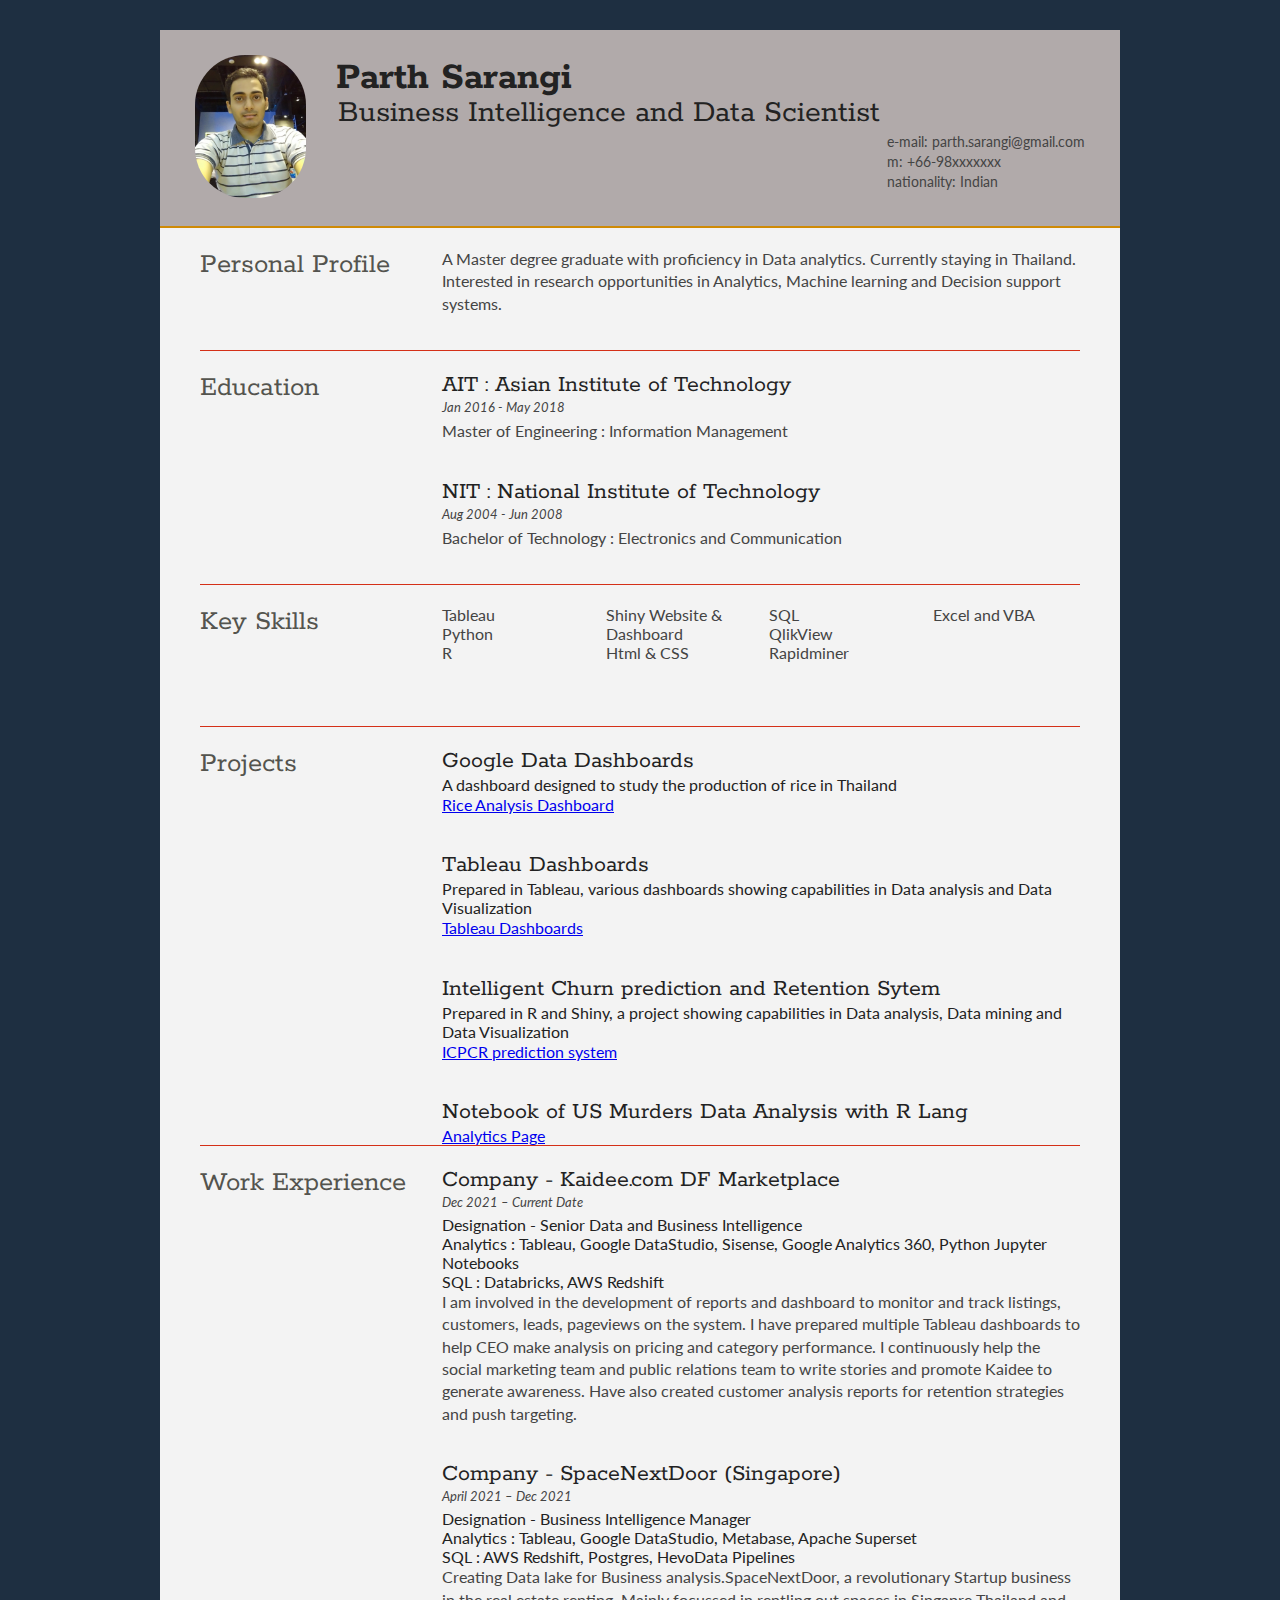
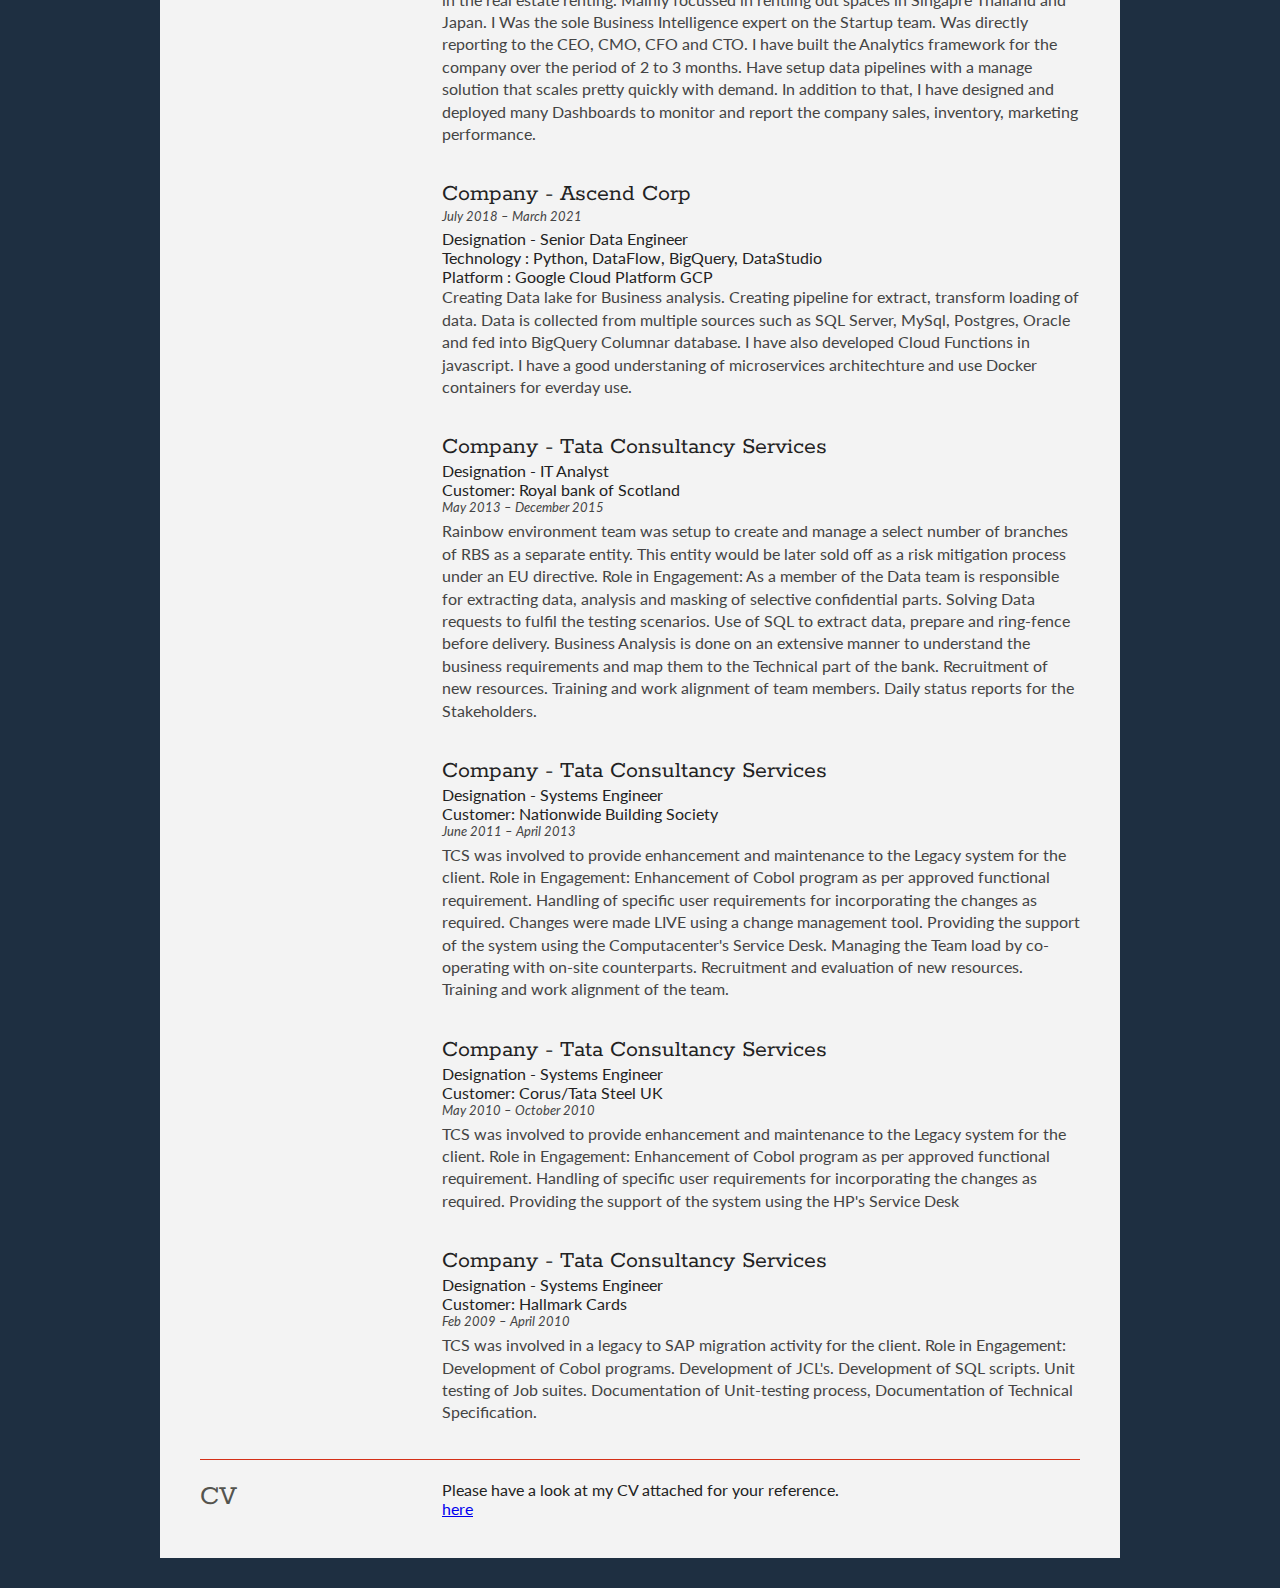
==== commit ffa6f7ed: "added kaidee" ====
--- a/index.html
+++ b/index.html
@@ -151,6 +151,23 @@
 
 				<div class="sectionContent">
 					<article>
+						<h2>Company - Kaidee.com DF Marketplace</h2>
+						<p class="subDetails">
+							Dec 2021 – Current Date
+						</p>
+
+						<h3>Designation - Senior Data and Business Intelligence</h3>
+						<h4>Analytics  : Tableau, Google DataStudio, Sisense, Google Analytics 360, Python Jupyter Notebooks </h4>
+						<h4>SQL        : Databricks, AWS Redshift </h4>
+						<p>
+							I am involved in the development of reports and dashboard to monitor and track listings, customers, leads, pageviews on the system.
+							I have prepared multiple Tableau dashboards to help CEO make analysis on pricing and category performance.
+							I continuously help the social marketing team and public relations team to write stories and promote Kaidee to generate awareness.
+							Have also created customer analysis reports for retention strategies and push targeting.
+						</p>
+					</article>
+
+					<article>
 						<h2>Company - SpaceNextDoor (Singapore)</h2>
 						<p class="subDetails">
 							April 2021 – Dec 2021
@@ -166,6 +183,7 @@
 							In addition to that, I have designed and deployed many Dashboards to monitor and report the company sales, inventory, marketing performance.
 						</p>
 					</article>
+
 					<article>
 						<h2>Company - Ascend Corp</h2>
 						<p class="subDetails">July 2018 – March 2021</p>
